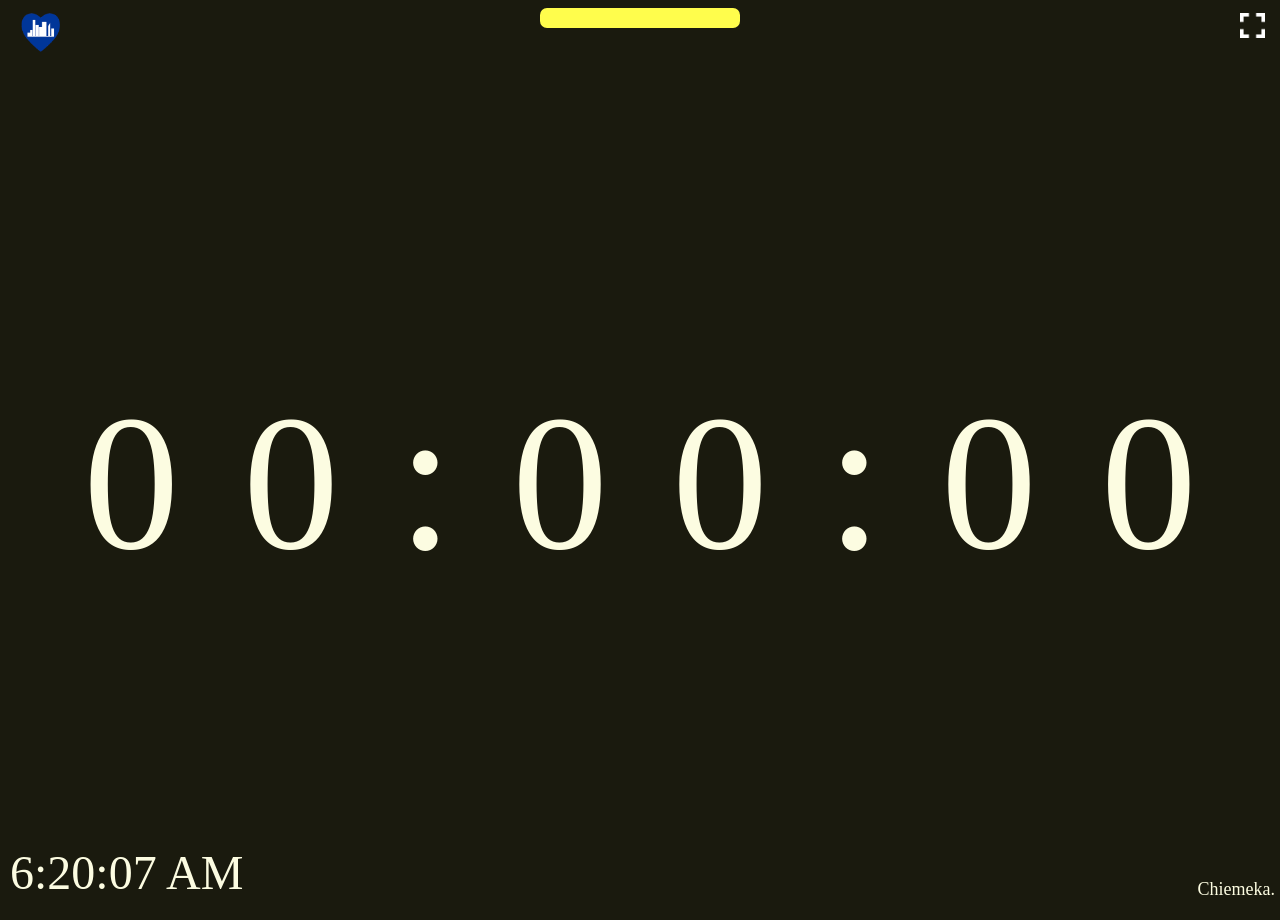
==== index.html @ e8b107b7 "V1" ====
<!DOCTYPE html>
<html lang="en">
    <head>
        <title>Countdown Timer</title>
        <meta charset="utf-8">
        <meta name="viewport" content="width=device-width, initial-scale=1.0">
        <link rel="icon" type="image" href="icon.svg">
        
        <link rel="stylesheet" href="style.css">
        <script src="script.js"></script>
    </head>

    <body>
        <header>
            <img class ="logo" src="png-clipart-dominion-city-owerri-ikeja-washington-d-c-logo-others-blue-text.png">

            <div class="control-bar">
                <div id="status" class="status-bar"></div>
                <div class="kill"></div>

                <img onclick="toggleFullscreen()" src="fullscreen.png" class="fullscreen">
            </div>
            
            <p id="pause-text"class="paused">Paused.</p>
        </header>
        
        <div id="time-up">
            <p>TIME UP</p>

            <span id="extra-time-counter" class="extra-time-counter"></span>
        </div>

        <div class="counter-content">
            <p class="counter">
                <button id="counter-hours-left">0</button>
                <button id="counter-hours-right">0</button>
                <span class="colon">:</span>
                <button id="counter-minutes-left">0</button>
                <button id="counter-minutes-right">0</button>
                <span class="colon">:</span>
                <button id="counter-seconds-left">0</button>
                <button id="counter-seconds-right">0</button>
            </p>
        </div>

        <footer>
            <div class="real-time-content">
                <p class="real-time">10:28am</p>
            </div>

            <div class="creator-name">
                <p>Chiemeka.</p>
            </div>
        </footer>
    </body>
</html>
---- style.css ----
:root {
    --forest-text-color: #FCFCE1;
    --forest-xbackground-color: #1A1A0E;
}

html, body {
    height: 100%;
    overflow: hidden;
}

html {
    overflow-x: hidden;
    padding: 0;
    scroll-behavior: smooth;
}

body {
    background-color: #1A1A0E;
    margin-bottom: 0;
    overflow-x: hidden;
    min-height: 100vh;
}

footer {
}

#time-up {
    display: none;
    width: 1100px;
    height: 435px;
    position: absolute;
    left: 50%;
    top: 50%;
    transform: translate(-50%, -72%);
    background-color: #ee393f;
    border-radius: 16px;
}

#time-up p {
    font-size: 237.1px;
    font-family: 'DIN Alternate';
    color: #0c0c0a;
    text-align: center;
    margin: auto auto;
    transform: translateY(35%) 

}

.control-bar {
    display: flex;
    max-width: 200px;
    gap: 12px;
    align-items: center;
    margin: auto;
}

.status-bar {
    background-color: #FFFD4C;
    width: 200px;
    height: 20px;
    margin: auto;
    border-radius: 7px;
}

.kill {
    display: none;
    border-radius: 25px;
    width: 0;
    height: 0;
    border: 8px solid rgb(255, 0, 0);
}

.counter-content {
    margin: auto auto;
    height: 100vh;
    display: flex;
    justify-content: center;
    align-items: center;
}

.counter {
    font-size: 207.1px;
    font-family: 'DIN Alternate';
    color: #FCFCE1;
    text-align: center;
}

.counter button {
    font-size: 192px;
    font-family: 'DIN Alternate';
    color: #FCFCE1;
    text-align: center;
    background-color: transparent;
    border: none;
}

.colon {
    margin-bottom: 120px;
}

.real-time {
    position: absolute;
    bottom: 0;
    left: 10px;
    font-family: 'DIN Alternate';
    color: #FCFCE1;
    font-size: 48px;
    margin: auto 0;
}

.paused {
    font-size: 92px;
    font-family: 'DIN Alternate';
    color: #FCFCE1;
    text-align: center;
    margin: 0 auto;
    display: none;
    position: absolute;
    top: 8%;
    left: 50%;
    transform: translateX(-50%);
}

.extra-time-counter {
    font-family: 'DIN Alternate';
    color: #f9f9f9;
    font-size: 115px;
    margin-top: 180px;
    text-align: center;
    background-color: #a01e1e;
    border-radius: 40px;
}

.extra-time-bubble {
    /*! max-width: fit-content; */
    /*! /*! width: 100%; */ */
    height: 50px;
    background-color: #ee393f;
    text-align: center;
    margin-top: 210px;
    transform: translateX(50%);
}

.fullscreen {
    width: 25px;
    height: 25px;
    position: absolute;
    right: 0;
    margin-top: 15px;
    margin-right: 15px;
}

.creator-name p{
    position: absolute;
    bottom: 0;
    right: 0;
    font-family: 'DIN Alternate';
    color: #FCFCE1;
    font-size: 18px;
    text-align: right;
    margin: auto 0;
    margin-right: 5px;
}

.logo {
    width: 55px;
    height: 55px;
    position: absolute;
    top: 0;
    margin-left: 5px;
    margin-top: 5px
}
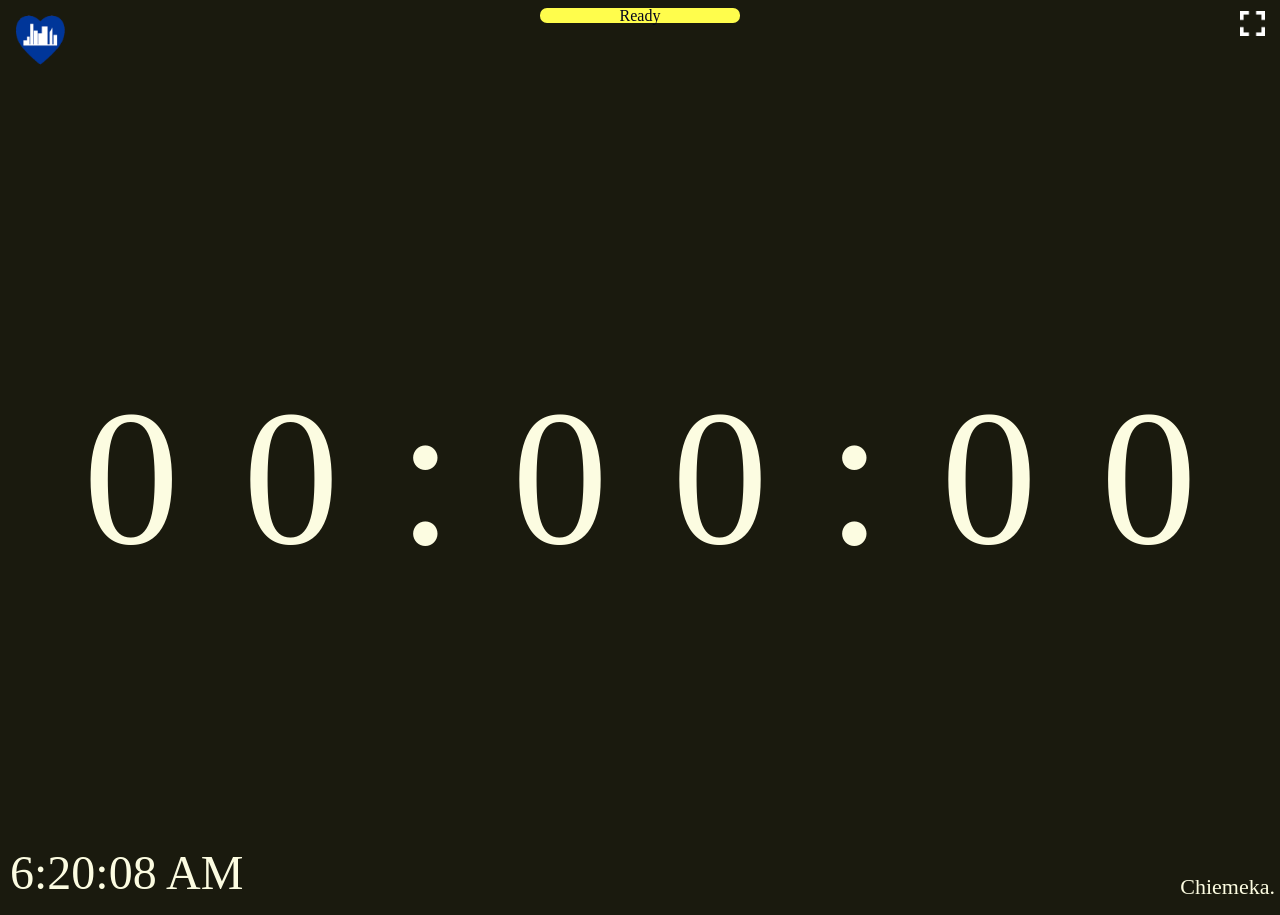
==== commit 4487e067: "V1.1" ====
--- a/index.html
+++ b/index.html
@@ -12,10 +12,12 @@
 
     <body>
         <header>
-            <img class ="logo" src="png-clipart-dominion-city-owerri-ikeja-washington-d-c-logo-others-blue-text.png">
+            <img class ="logo top-left-element" src="png-clipart-dominion-city-owerri-ikeja-washington-d-c-logo-others-blue-text.png">
 
             <div class="control-bar">
-                <div id="status" class="status-bar"></div>
+                <div id="status" class="status-bar">
+                    <span class="status-text">Ready</span>
+                </div>
                 <div class="kill"></div>
 
                 <img onclick="toggleFullscreen()" src="fullscreen.png" class="fullscreen">
--- a/style.css
+++ b/style.css
@@ -57,9 +57,15 @@
 .status-bar {
     background-color: #FFFD4C;
     width: 200px;
-    height: 20px;
+    height: 15px;
     margin: auto;
     border-radius: 7px;
+    text-align: center;
+    font-family: "DIN Alternate";
+    color: #03031E;
+    display: flex;
+    align-items: center;
+    justify-content: center;
 }
 
 .kill {
@@ -156,17 +162,19 @@
     right: 0;
     font-family: 'DIN Alternate';
     color: #FCFCE1;
-    font-size: 18px;
+    font-size: 22px;
     text-align: right;
     margin: auto 0;
     margin-right: 5px;
 }
 
 .logo {
-    width: 55px;
-    height: 55px;
-    position: absolute;
-    top: 0;
-    margin-left: 5px;
-    margin-top: 5px
+    width: 70px;
+    height: 70px;
+}
+
+.top-left-element {
+    position: fixed;
+    top: 5px;   /* Vertical distance from the top edge */
+    left: 5px;  /* Horizontal distance from the left edge */
 }
